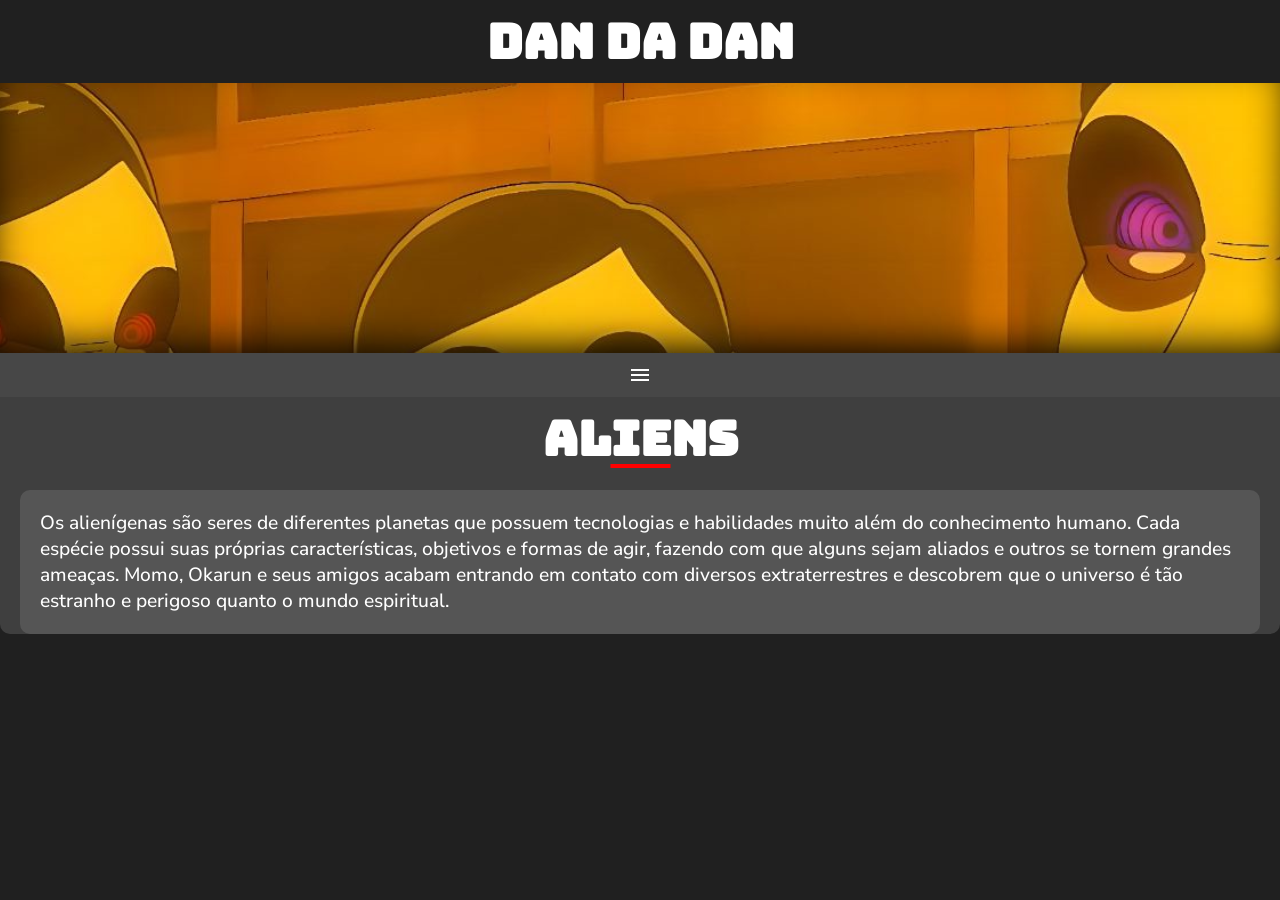
==== aliens.html @ 16c6f101 "Adicionando novas páginas" ====
<!DOCTYPE html>
<html lang="pt-br">
<head>
    <meta charset="UTF-8">
    <meta name="viewport" content="width=device-width, initial-scale=1.0">
    <title>Document</title>
    <link rel="stylesheet" href="estilos/mobile3.css">
    <link rel="stylesheet" href="https://fonts.googleapis.com/css2?family=Material+Symbols+Outlined:opsz,wght,FILL,GRAD@20..48,100..700,0..1,-50..200&icon_names=menu" />
</head>
<body>
     <h1>DAN DA DAN</h1>
    <section id="wallpaper"></section>
    <main>
        
            <header>
                <span id="burguer" class="material-symbols-outlined" onclick="clickMenu()">menu</span>
                <nav id="itens">
                    <ul>
                        <li><a href="index.html">Início</a></li>
                        <li><a href="">Sobre</a></li>
                        <li><a href="">Personagens</a></li>
                        <li><a href="">Contato</a></li>
                    </ul>
                </nav>
            </header>
            <h1>AL<ins>IE</ins>NS</h1>
            <p id="sinopse" >Os alienígenas são seres de diferentes planetas que possuem tecnologias e habilidades muito além do conhecimento humano. Cada espécie possui suas próprias características, objetivos e formas de agir, fazendo com que alguns sejam aliados e outros se tornem grandes ameaças. Momo, Okarun e seus amigos acabam entrando em contato com diversos extraterrestres e descobrem que o universo é tão estranho e perigoso quanto o mundo espiritual.</p>
    </main>

        <script>
            function clickMenu() {
                if (itens.style.display == 'block') {
                itens.style.display = 'none'
                } else {
                itens.style.display = 'block'
                }
            }
        </script>
</body>
</html>
---- estilos/mobile3.css ----
@charset "UTF-8";

@import url('https://fonts.googleapis.com/css2?family=Bungee&display=swap');
@import url('https://fonts.googleapis.com/css2?family=Nunito+Sans:ital,opsz,wght@0,6..12,200..1000;1,6..12,200..1000&display=swap');

* {
    padding: 0px;
    margin: 0px;
}
body::-webkit-scrollbar {
    display: none;
}
html {
    width: 100vw;
    background-color: rgb(32, 32, 32);
}
main {
    background-color: rgb(63, 63, 63);
    margin: auto;
    border-bottom-left-radius: 10px;
    border-bottom-right-radius: 10px;
}
main > #primeirotexto {
    font-size: 1.5em;
    font-weight: 500;
    margin: auto;
    margin: 0px 0px 20px 0px;
    text-align: center;
}
#wallpaper {
    background-image: url('../imagens/serpianos5.jpg');
    background-attachment: fixed;
    background-repeat: no-repeat;
    display: block;
    background-position: top center;
    margin: auto;
    padding: 15vh;
    box-shadow: inset 0px -16px 40px -11px;
    background-size: 107%;

}
#burguer {
    margin-top: 200px;
    background-color: rgb(71, 71, 71);
    color: white;
    display: block;
    margin: auto;
    padding: 10px;
    text-align: center;
    cursor: pointer;
}
#burguer:hover {
    background-color: white;
    color: black;
}
nav {
    display: none;
}
nav > ul {
    list-style-type: none;
    
}
nav > ul > li > a {
    margin-top: 10px;
    display: block;
    text-align: center;
    list-style-type: none;
    color: white;
    line-height: 1.4em;
    text-decoration: none;
    font-size: 1.4em;
    padding: 3.5px;
    font-family: 'Nunito Sans', 'sans-serif';
}
nav > ul > li > a:hover {
    background-color: rgb(63, 63, 63);
}
h1 {
    color: white;
    font-family: 'Bungee', 'sans-serif';
    margin: auto;
    text-align: center;
    padding: 10px;
    font-size: 3em;
}
h1 > ins {
    text-underline-offset: 8px;
    text-decoration-color: red;
}
#sinopse {
    background-color: #555555;
    margin: 10px 20px;
    padding: 20px 20px;
    border-radius: 10px;
    font-weight: 500;
    font-size: 1.2em;
    color: white;
    font-family: 'Nunito Sans', 'sans-serif';
}
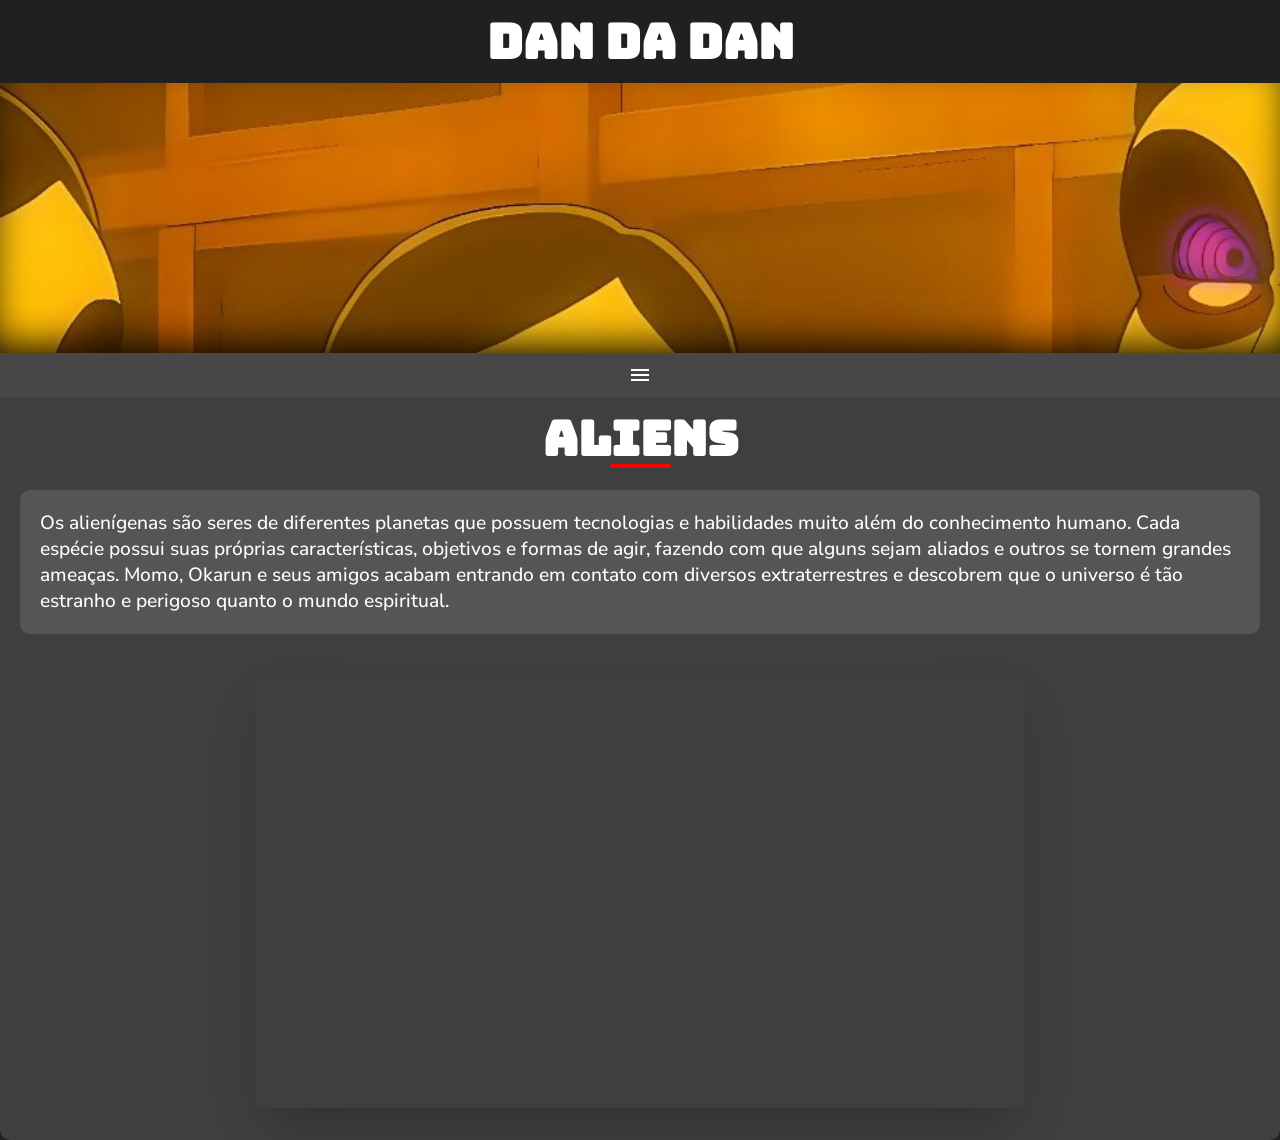
==== commit 2d4ec688: "testando hero dos aliens" ====
--- a/aliens.html
+++ b/aliens.html
@@ -25,6 +25,49 @@
             </header>
             <h1>AL<ins>IE</ins>NS</h1>
             <p id="sinopse" >Os alienígenas são seres de diferentes planetas que possuem tecnologias e habilidades muito além do conhecimento humano. Cada espécie possui suas próprias características, objetivos e formas de agir, fazendo com que alguns sejam aliados e outros se tornem grandes ameaças. Momo, Okarun e seus amigos acabam entrando em contato com diversos extraterrestres e descobrem que o universo é tão estranho e perigoso quanto o mundo espiritual.</p>
+               <section class="container">
+                <div class="slider-wrapper" >
+                    <div class="slider" >
+                        <img id="slide-1" src="" alt="">
+                        <img id="slide-2" src="" alt="">
+                        <img id="slide-3" src="" alt="">
+                        <img id="slide-4" src="" alt="">
+                        <img id="slide-5" src="" alt="">
+                        <img id="slide-6" src="" alt="">
+                        <img id="slide-7" src="" alt="">
+                        <img id="slide-8" src="" alt="">
+                        <img id="slide-9" src="" alt="">
+                        <img id="slide-10" src="" alt="">
+                        <img id="slide-11" src="" alt="">
+                        <img id="slide-12" src="" alt="">
+                        <img id="slide-13" src="" alt="">
+                        <img id="slide-14" src="" alt="">
+                        <img id="slide-15" src="" alt="">
+                        <img id="slide-16" src="" alt="">
+                        <img id="slide-17" src="" alt="">
+                        <img id="slide-18" src="" alt="">
+                    </div>
+                    <div class="slider-nav"></div>
+                    <a href="#slide-1"></a>
+                    <a href="#slide-2"></a>
+                    <a href="#slide-3"></a>
+                    <a href="#slide-4"></a>
+                    <a href="#slide-5"></a>
+                    <a href="#slide-6"></a>
+                    <a href="#slide-7"></a>
+                    <a href="#slide-8"></a>
+                    <a href="#slide-9"></a>
+                    <a href="#slide-10"></a>
+                    <a href="#slide-11"></a>
+                    <a href="#slide-12"></a>
+                    <a href="#slide-13"></a>
+                    <a href="#slide-14"></a>
+                    <a href="#slide-15"></a>
+                    <a href="#slide-16"></a>
+                    <a href="#slide-17"></a>
+                    <a href="#slide-18"></a>
+                </div>
+            </section>
     </main>
 
         <script>
--- a/estilos/mobile3.css
+++ b/estilos/mobile3.css
@@ -36,7 +36,7 @@
     margin: auto;
     padding: 15vh;
     box-shadow: inset 0px -16px 40px -11px;
-    background-size: 107%;
+    background-size: 120%;
 
 }
 #burguer {
@@ -97,3 +97,58 @@
     color: white;
     font-family: 'Nunito Sans', 'sans-serif';
 }
+.container {
+    padding: 2em;
+}
+.slider-wrapper {
+    position: relative;
+    max-width: 48rem;
+    margin: 0 auto;
+
+}
+.slider {
+    display: flex;
+    aspect-ratio: 16 / 9;
+    overflow-x: auto;
+    scroll-snap-type: x mandatory;
+    scroll-behavior: smooth;
+    box-shadow: 0 1.5rem 3rem -0.75rem hsla(0, 0%, 0%, 0.25);
+    border-radius: 0.5rem;
+}
+.slider img {
+    flex: 1 0 100%;
+    scroll-snap-align: start;
+    object-fit: cover;
+}
+.slider-nav {
+    display: flex;
+    column-gap: 1rem;
+    position: absolute;
+    bottom: 1.25rem;
+    left: 50%;
+    transform: translateX(-50%);
+    z-index: 1;
+}
+.slider-nav a{
+    width: 0.5rem;
+    height: 0.5rem;
+    border-radius: 50%;
+    background-color: #fff;
+    opacity: 0.75;
+    transition: opacity ease 250ms;
+}
+.slider-nav a:hover {
+    opacity: 1;
+}
+.slider::-webkit-scrollbar {
+    display: none; /* Safari and Chrome */
+}
+#slide-1 {
+        object-position: center top;
+}
+#slide-2 {
+        object-position: center 20%;
+}
+#slide-3 {
+        object-position: center top;
+}
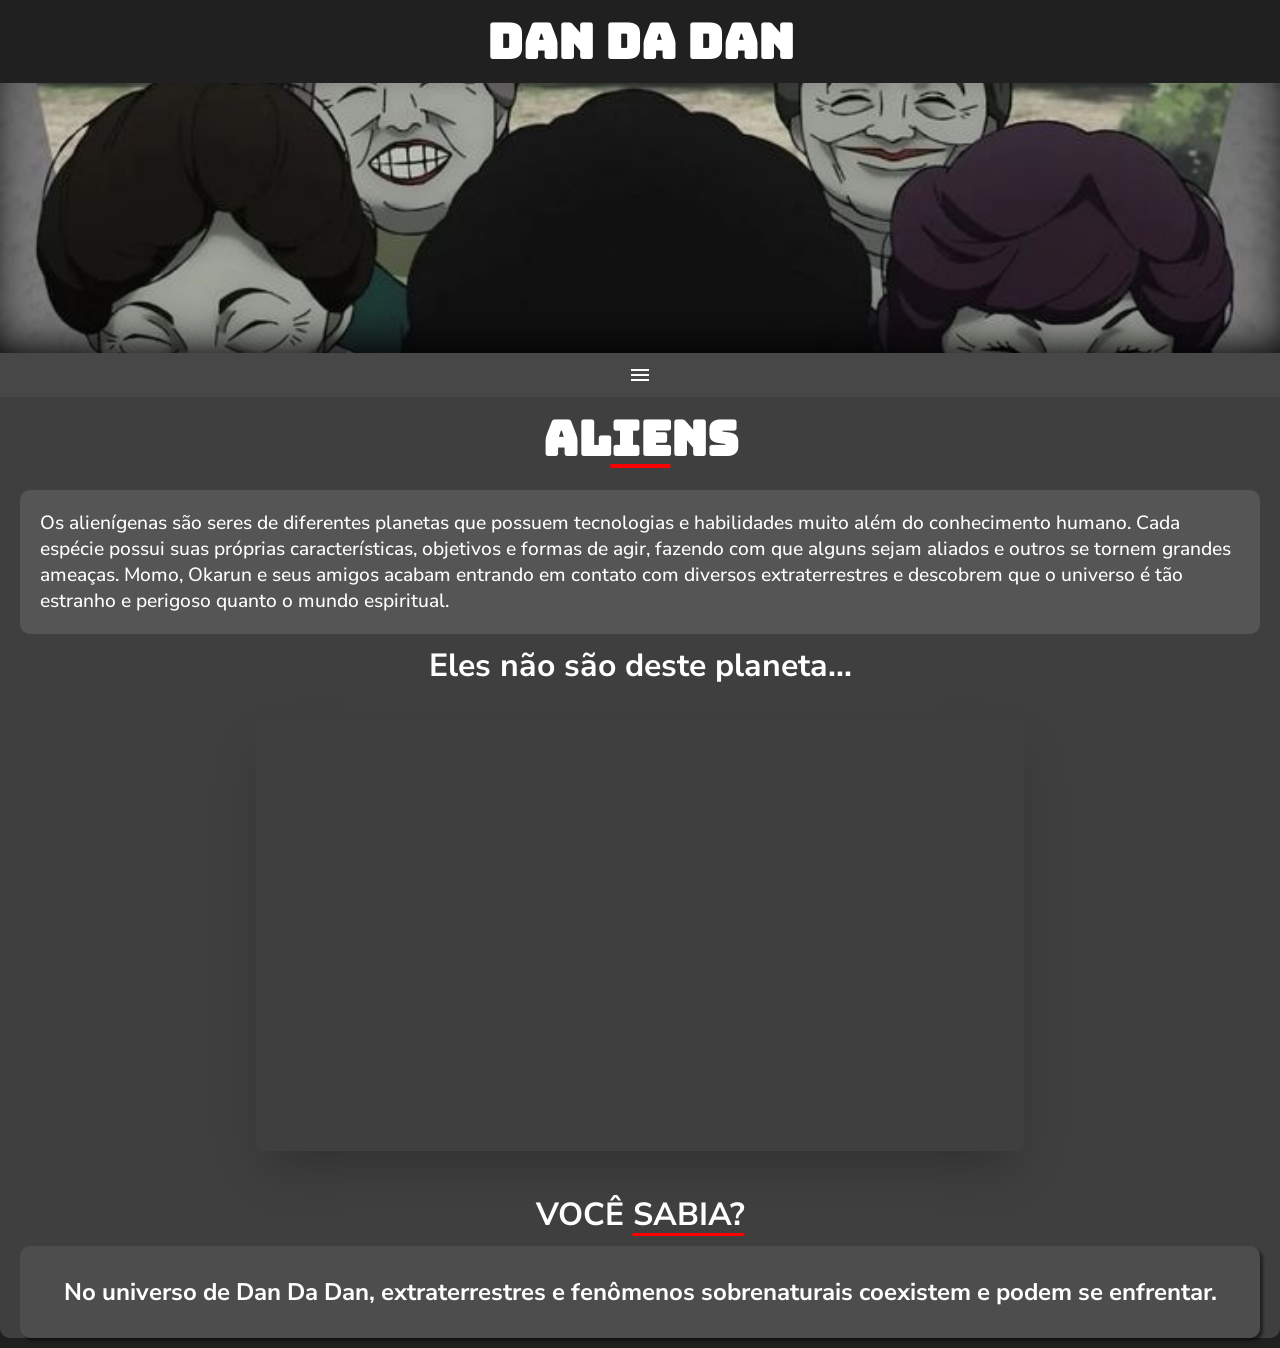
==== commit f165a421: "testando hero aliens" ====
--- a/aliens.html
+++ b/aliens.html
@@ -25,6 +25,7 @@
             </header>
             <h1>AL<ins>IE</ins>NS</h1>
             <p id="sinopse" >Os alienígenas são seres de diferentes planetas que possuem tecnologias e habilidades muito além do conhecimento humano. Cada espécie possui suas próprias características, objetivos e formas de agir, fazendo com que alguns sejam aliados e outros se tornem grandes ameaças. Momo, Okarun e seus amigos acabam entrando em contato com diversos extraterrestres e descobrem que o universo é tão estranho e perigoso quanto o mundo espiritual.</p>
+            <h2>Eles não são deste planeta... </h2>
                <section class="container">
                 <div class="slider-wrapper" >
                     <div class="slider" >
@@ -68,6 +69,12 @@
                     <a href="#slide-18"></a>
                 </div>
             </section>
+                <h2 id="vocesabia">VOCÊ <strong><ins>SABIA?</ins></strong></h2>
+                <section id="cardcuriosidades">
+                <section id="textocuriosidades">
+                    <p>No universo de Dan Da Dan, extraterrestres e fenômenos sobrenaturais coexistem e podem se enfrentar.</p>
+                </section>
+            </section>
     </main>
 
         <script>
--- a/estilos/mobile3.css
+++ b/estilos/mobile3.css
@@ -28,15 +28,15 @@
     text-align: center;
 }
 #wallpaper {
-    background-image: url('../imagens/serpianos5.jpg');
+    background-image: url('../imagens/aliens.jpg');
     background-attachment: fixed;
     background-repeat: no-repeat;
     display: block;
-    background-position: top center;
+    background-position: center 3%;
     margin: auto;
     padding: 15vh;
     box-shadow: inset 0px -16px 40px -11px;
-    background-size: 120%;
+    background-size: 100%;
 
 }
 #burguer {
@@ -96,6 +96,14 @@
     font-size: 1.2em;
     color: white;
     font-family: 'Nunito Sans', 'sans-serif';
+}
+h2 {
+    color: white;
+    font-family: 'Nunito Sans', 'sans-serif';
+    text-align: center;
+    margin-top: 20px;
+    font-size: 2em;
+    margin: auto;
 }
 .container {
     padding: 2em;
@@ -152,3 +160,41 @@
 #slide-3 {
         object-position: center top;
 }
+#vocesabia {
+    font-weight: bold;
+    margin-top: 10px;
+}
+#vocesabia ins {
+    text-underline-offset: 8px;
+    text-decoration-color: red;
+}
+#cardcuriosidades {
+    box-shadow: 3px 3px 3px rgba(0, 0, 0, 0.493);
+    position: relative;
+    background-image: url('../imagens/aliens1.jpg' ) ;
+    background-position: center 40%;
+    background-size: cover;
+    color: white;
+    background-color: #555555;
+    margin: 10px 20px;
+    padding: 30px 20px;
+    border-radius: 10px;
+    font-weight: 500;
+    font-size: 1.5em;
+    font-family: 'Nunito Sans', 'sans-serif';
+}
+#textocuriosidades {
+    font-weight: bold;
+    text-align: center;
+}
+#cardcuriosidades > * {
+    z-index: 1;
+    position: relative;
+}
+#cardcuriosidades::before {
+    content: "";
+    position: absolute;
+    inset: 0;
+    background: rgba(0, 0, 0, 0.089);
+    border-radius: 10px;
+}
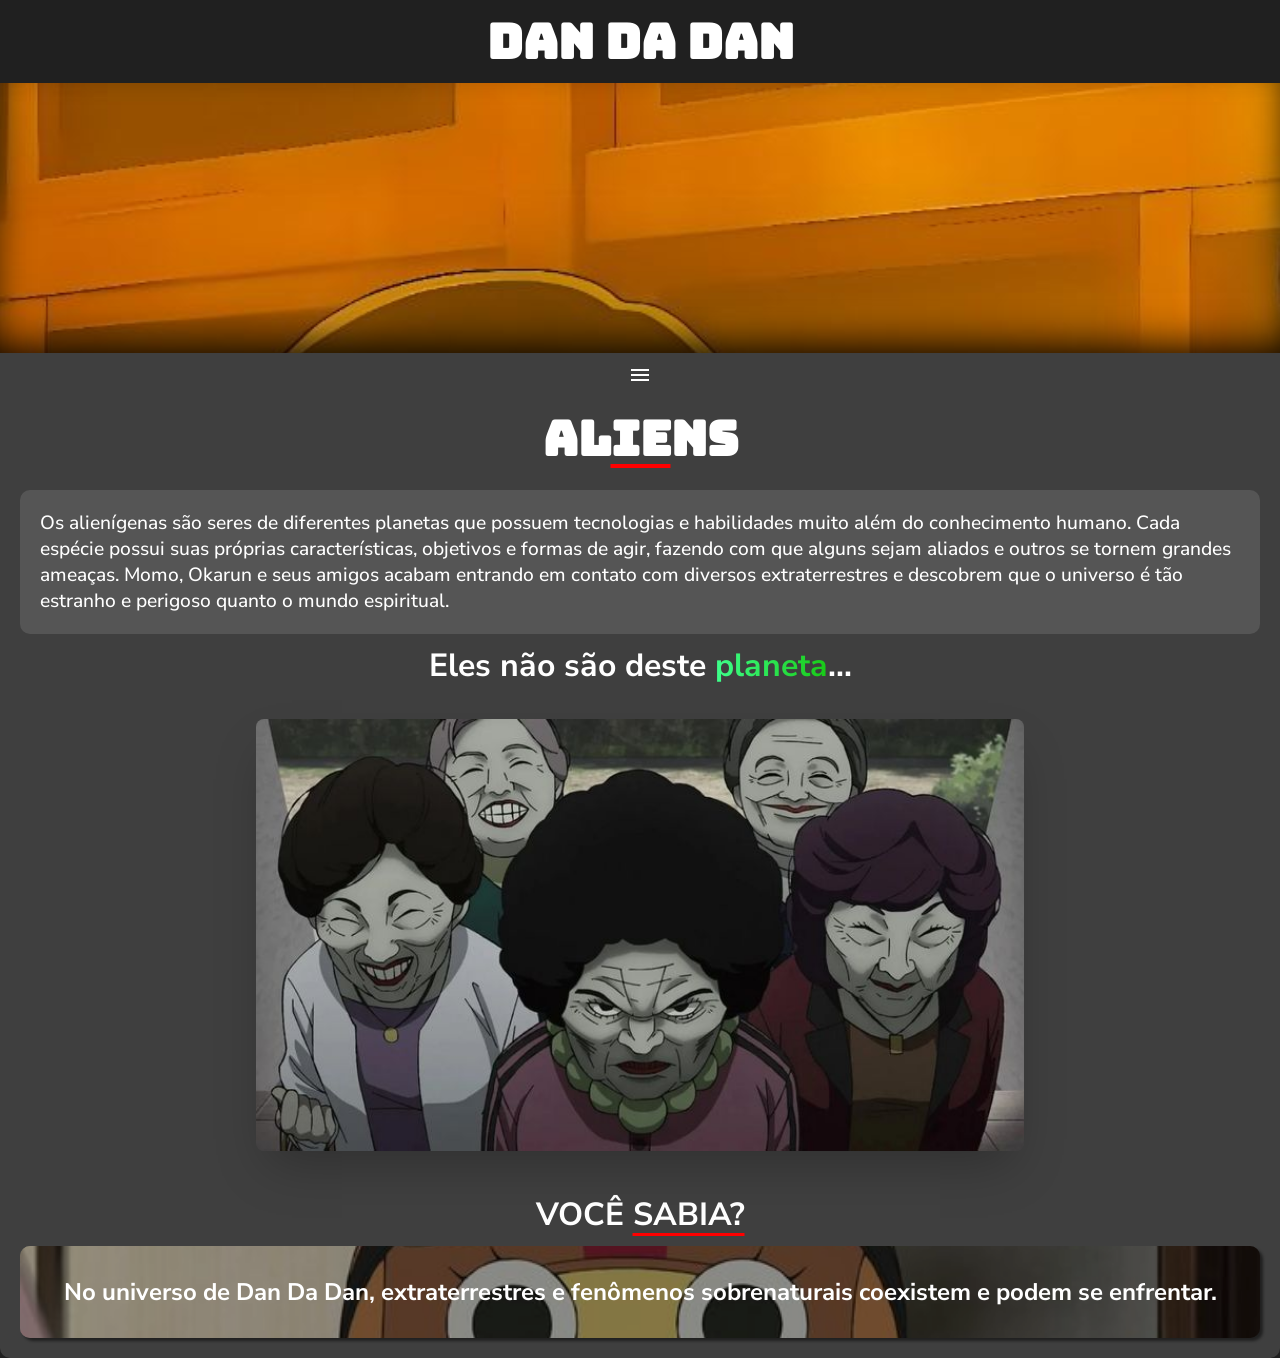
==== commit 5463f303: "Quase acabando" ====
--- a/aliens.html
+++ b/aliens.html
@@ -25,21 +25,21 @@
             </header>
             <h1>AL<ins>IE</ins>NS</h1>
             <p id="sinopse" >Os alienígenas são seres de diferentes planetas que possuem tecnologias e habilidades muito além do conhecimento humano. Cada espécie possui suas próprias características, objetivos e formas de agir, fazendo com que alguns sejam aliados e outros se tornem grandes ameaças. Momo, Okarun e seus amigos acabam entrando em contato com diversos extraterrestres e descobrem que o universo é tão estranho e perigoso quanto o mundo espiritual.</p>
-            <h2>Eles não são deste planeta... </h2>
+            <h2>Eles não são deste <span><strong><ins>planeta</ins></strong></span>... </h2>
                <section class="container">
                 <div class="slider-wrapper" >
                     <div class="slider" >
-                        <img id="slide-1" src="" alt="">
-                        <img id="slide-2" src="" alt="">
-                        <img id="slide-3" src="" alt="">
-                        <img id="slide-4" src="" alt="">
-                        <img id="slide-5" src="" alt="">
-                        <img id="slide-6" src="" alt="">
-                        <img id="slide-7" src="" alt="">
-                        <img id="slide-8" src="" alt="">
-                        <img id="slide-9" src="" alt="">
-                        <img id="slide-10" src="" alt="">
-                        <img id="slide-11" src="" alt="">
+                        <img id="slide-1" src="imagens/aliens.jpg" alt="">
+                        <img id="slide-2" src="imagens/aliens2.jpg" alt="">
+                        <img id="slide-3" src="imagens/boxeador1.jpg" alt="">
+                        <img id="slide-4" src="imagens/exoesqueleto.jpg" alt="">
+                        <img id="slide-5" src="imagens/Granny & Serpo.jpg" alt="">
+                        <img id="slide-6" src="imagens/serpianos.jpg" alt="">
+                        <img id="slide-7" src="imagens/serpianos3.jpg" alt="">
+                        <img id="slide-8" src="imagens/serpianos4.jpg" alt="">
+                        <img id="slide-9" src="imagens/serpianos6.jpg" alt="">
+                        <img id="slide-10" src="imagens/vamola1.jpg" alt="">
+                        <img id="slide-11" src="imagens/" alt="">
                         <img id="slide-12" src="" alt="">
                         <img id="slide-13" src="" alt="">
                         <img id="slide-14" src="" alt="">
--- a/estilos/mobile3.css
+++ b/estilos/mobile3.css
@@ -19,6 +19,7 @@
     margin: auto;
     border-bottom-left-radius: 10px;
     border-bottom-right-radius: 10px;
+    padding-bottom: 10px;
 }
 main > #primeirotexto {
     font-size: 1.5em;
@@ -28,15 +29,15 @@
     text-align: center;
 }
 #wallpaper {
-    background-image: url('../imagens/aliens.jpg');
+    background-image: url('../imagens/serpianos5.jpg');
     background-attachment: fixed;
     background-repeat: no-repeat;
     display: block;
-    background-position: center 3%;
+    background-position: center 1%;
     margin: auto;
     padding: 15vh;
     box-shadow: inset 0px -16px 40px -11px;
-    background-size: 100%;
+    background-size: 160%;
 
 }
 #burguer {
@@ -104,6 +105,12 @@
     margin-top: 20px;
     font-size: 2em;
     margin: auto;
+}
+span {
+    background: linear-gradient(to right,#3EFF8B, #18c915);
+    background-clip: text;
+    -webkit-background-clip: text;
+    color: transparent;
 }
 .container {
     padding: 2em;
@@ -151,14 +158,14 @@
 .slider::-webkit-scrollbar {
     display: none; /* Safari and Chrome */
 }
-#slide-1 {
-        object-position: center top;
-}
-#slide-2 {
-        object-position: center 20%;
-}
 #slide-3 {
-        object-position: center top;
+    object-position: center;
+}
+#slide-4 {
+    object-position: center 30%;
+}
+#slide-8 {
+    object-position: center 25%;
 }
 #vocesabia {
     font-weight: bold;
@@ -171,8 +178,8 @@
 #cardcuriosidades {
     box-shadow: 3px 3px 3px rgba(0, 0, 0, 0.493);
     position: relative;
-    background-image: url('../imagens/aliens1.jpg' ) ;
-    background-position: center 40%;
+    background-image: url('../imagens/chikichika1.jpg' ) ;
+    background-position: center 20%;
     background-size: cover;
     color: white;
     background-color: #555555;
@@ -195,6 +202,6 @@
     content: "";
     position: absolute;
     inset: 0;
-    background: rgba(0, 0, 0, 0.089);
+    background: rgba(0, 0, 0, 0.322);
     border-radius: 10px;
 }
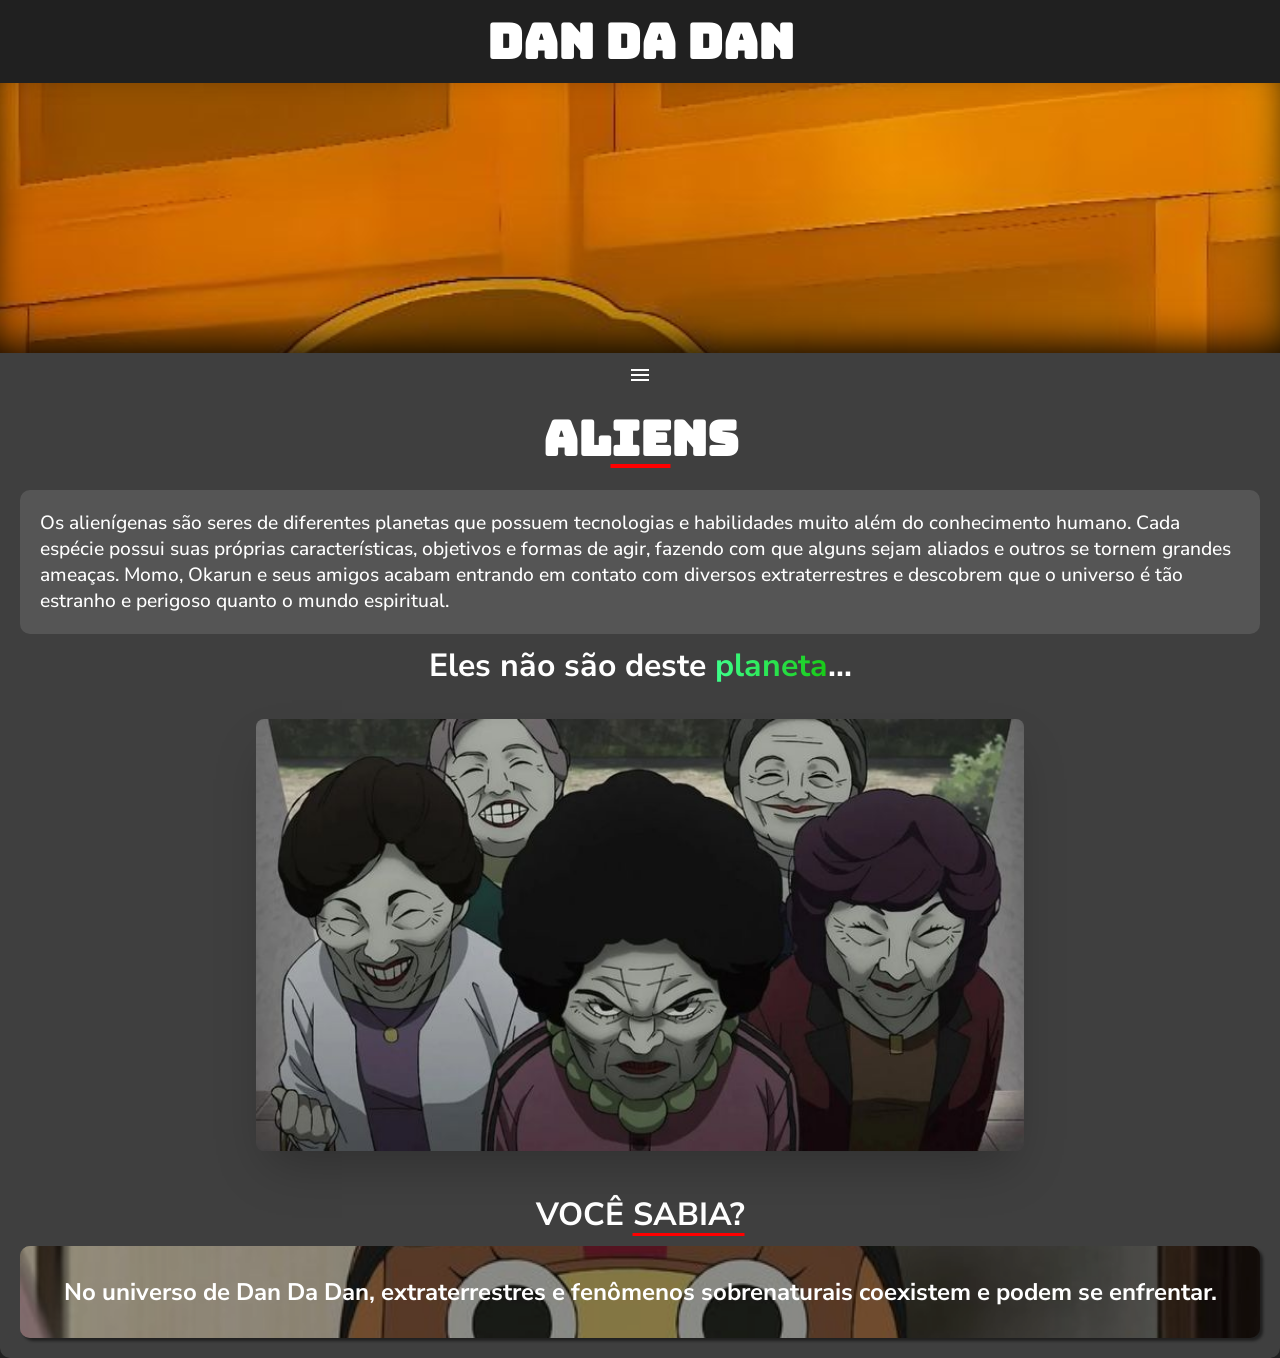
==== commit be09bcc3: "Mobile first quase finalizado..." ====
--- a/aliens.html
+++ b/aliens.html
@@ -17,9 +17,8 @@
                 <nav id="itens">
                     <ul>
                         <li><a href="index.html">Início</a></li>
-                        <li><a href="">Sobre</a></li>
-                        <li><a href="">Personagens</a></li>
-                        <li><a href="">Contato</a></li>
+                        <li><a href="#universo">Sobrenatural</a></li>
+                        <li><a href="#contato">Contato</a></li>
                     </ul>
                 </nav>
             </header>
--- a/estilos/mobile3.css
+++ b/estilos/mobile3.css
@@ -37,8 +37,7 @@
     margin: auto;
     padding: 15vh;
     box-shadow: inset 0px -16px 40px -11px;
-    background-size: 160%;
-
+    background-size: 165%;
 }
 #burguer {
     margin-top: 200px;
@@ -59,7 +58,6 @@
 }
 nav > ul {
     list-style-type: none;
-    
 }
 nav > ul > li > a {
     margin-top: 10px;
@@ -119,7 +117,6 @@
     position: relative;
     max-width: 48rem;
     margin: 0 auto;
-
 }
 .slider {
     display: flex;
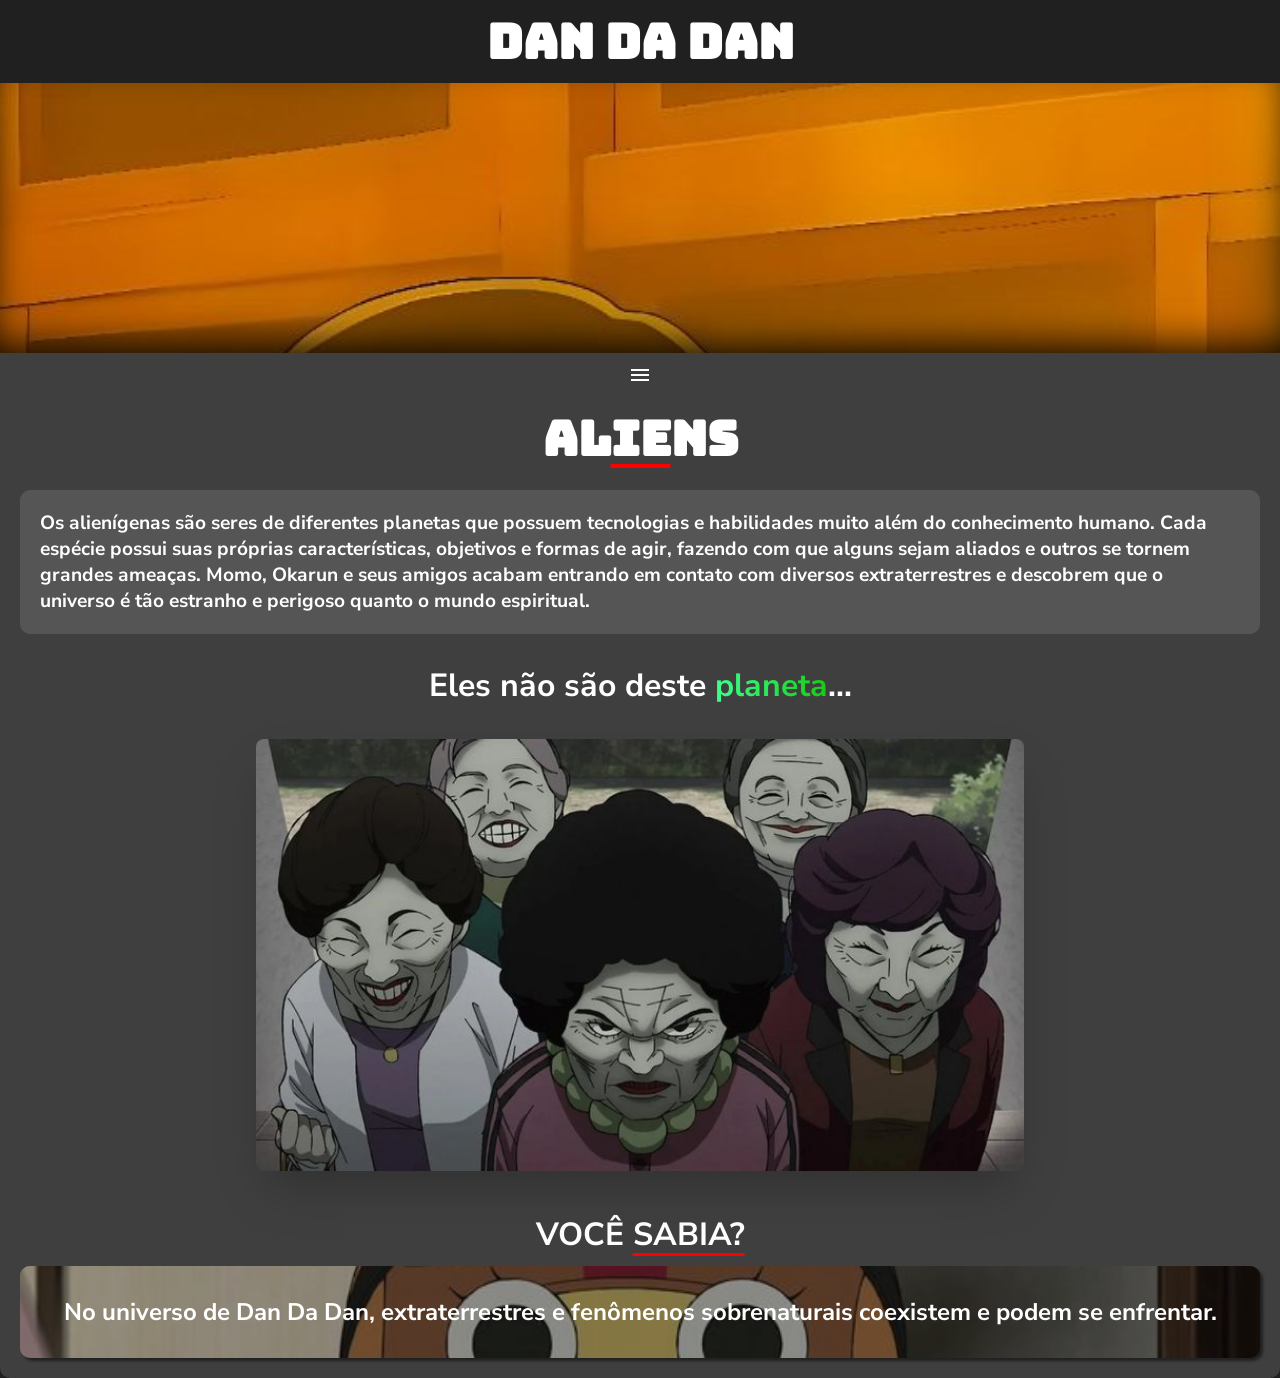
==== commit 8e9d931c: "começando breakpoint dos espiritos" ====
--- a/aliens.html
+++ b/aliens.html
@@ -39,13 +39,6 @@
                         <img id="slide-9" src="imagens/serpianos6.jpg" alt="">
                         <img id="slide-10" src="imagens/vamola1.jpg" alt="">
                         <img id="slide-11" src="imagens/" alt="">
-                        <img id="slide-12" src="" alt="">
-                        <img id="slide-13" src="" alt="">
-                        <img id="slide-14" src="" alt="">
-                        <img id="slide-15" src="" alt="">
-                        <img id="slide-16" src="" alt="">
-                        <img id="slide-17" src="" alt="">
-                        <img id="slide-18" src="" alt="">
                     </div>
                     <div class="slider-nav"></div>
                     <a href="#slide-1"></a>
@@ -59,13 +52,6 @@
                     <a href="#slide-9"></a>
                     <a href="#slide-10"></a>
                     <a href="#slide-11"></a>
-                    <a href="#slide-12"></a>
-                    <a href="#slide-13"></a>
-                    <a href="#slide-14"></a>
-                    <a href="#slide-15"></a>
-                    <a href="#slide-16"></a>
-                    <a href="#slide-17"></a>
-                    <a href="#slide-18"></a>
                 </div>
             </section>
                 <h2 id="vocesabia">VOCÊ <strong><ins>SABIA?</ins></strong></h2>
--- a/estilos/mobile3.css
+++ b/estilos/mobile3.css
@@ -91,7 +91,7 @@
     margin: 10px 20px;
     padding: 20px 20px;
     border-radius: 10px;
-    font-weight: 500;
+    font-weight: 700;
     font-size: 1.2em;
     color: white;
     font-family: 'Nunito Sans', 'sans-serif';
@@ -100,9 +100,8 @@
     color: white;
     font-family: 'Nunito Sans', 'sans-serif';
     text-align: center;
-    margin-top: 20px;
+    margin-top: 30px;
     font-size: 2em;
-    margin: auto;
 }
 span {
     background: linear-gradient(to right,#3EFF8B, #18c915);
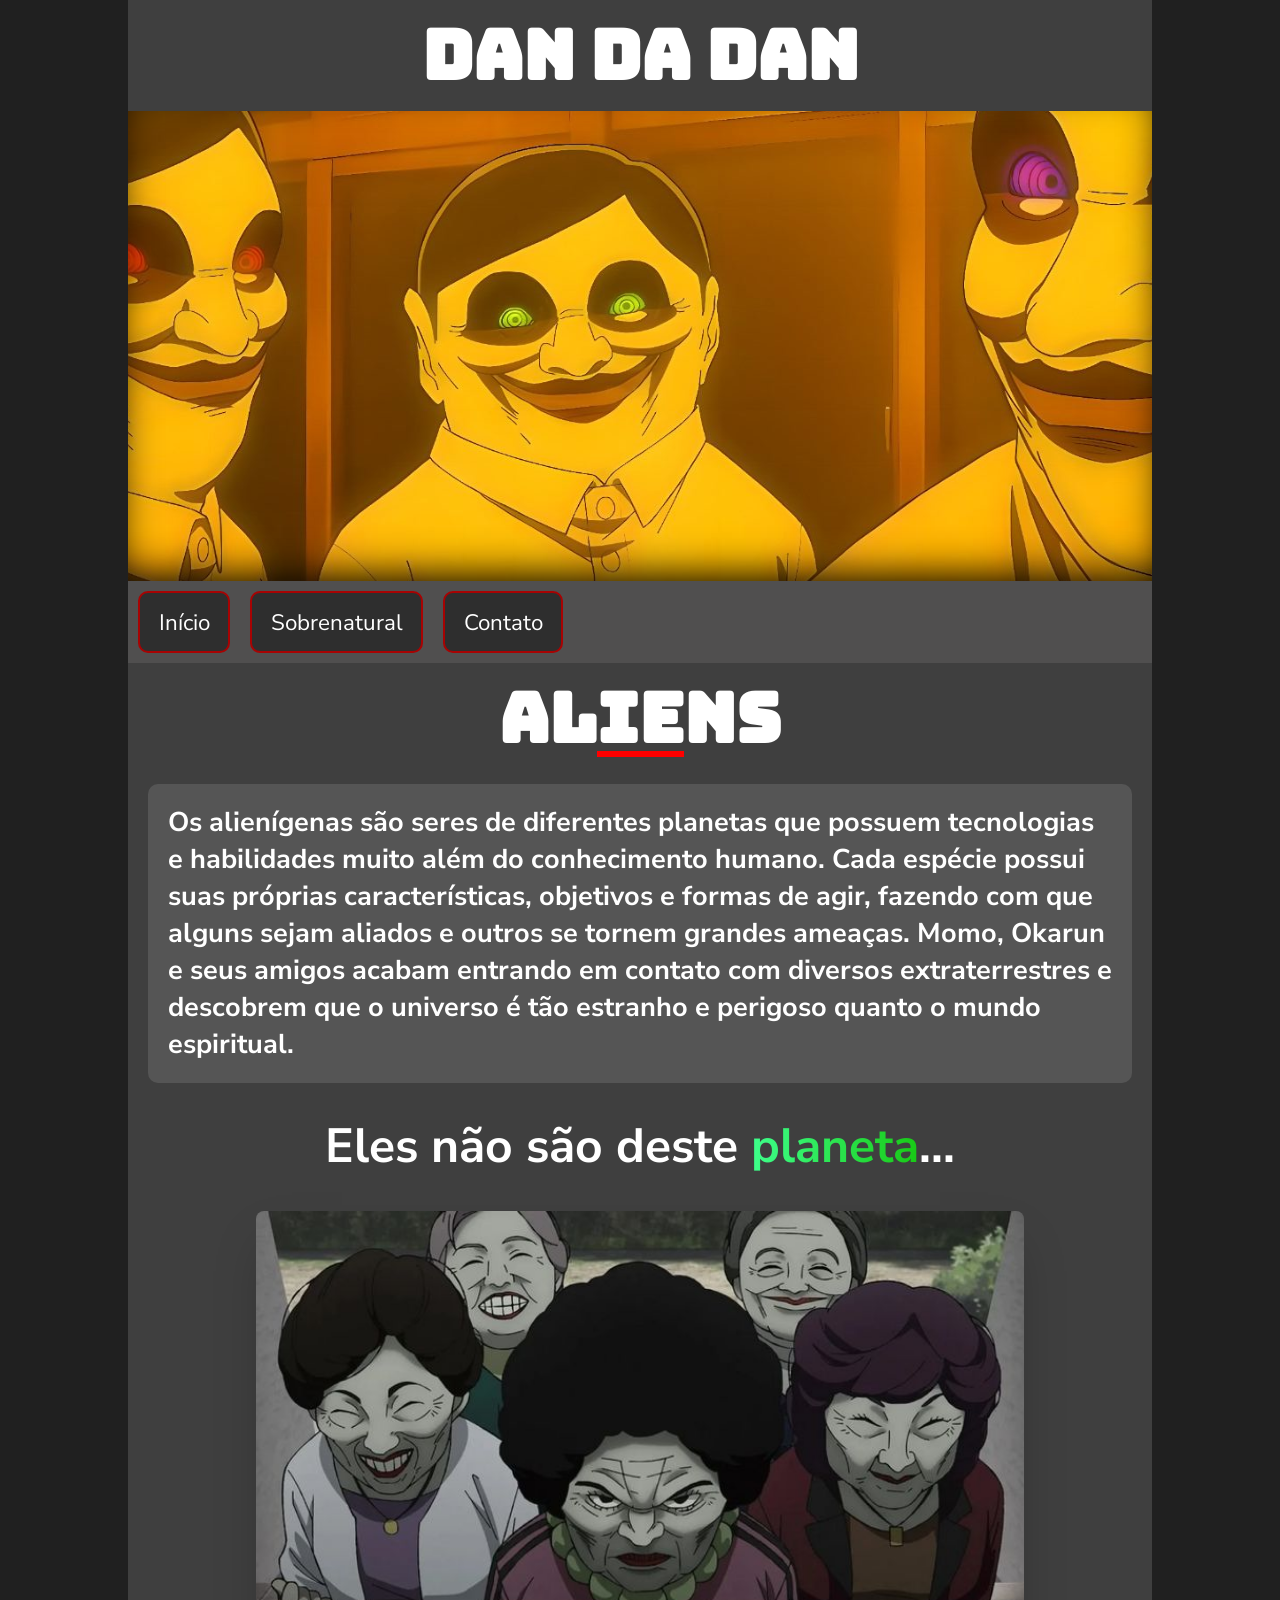
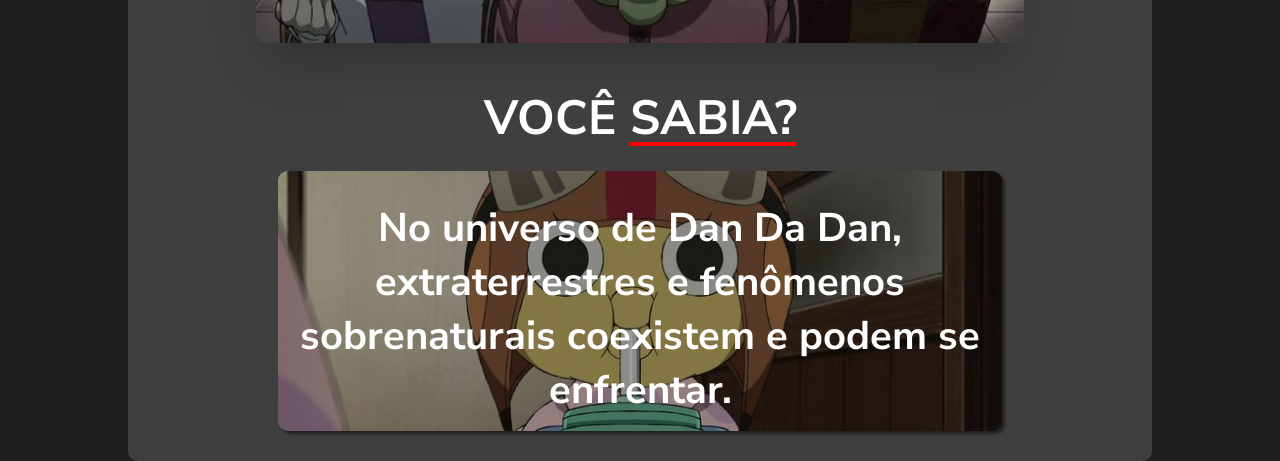
==== commit cfd65029: "Responsividade para telas maiores feita." ====
--- a/aliens.html
+++ b/aliens.html
@@ -8,11 +8,12 @@
     <link rel="stylesheet" href="https://fonts.googleapis.com/css2?family=Material+Symbols+Outlined:opsz,wght,FILL,GRAD@20..48,100..700,0..1,-50..200&icon_names=menu" />
 </head>
 <body>
-     <h1>DAN DA DAN</h1>
-    <section id="wallpaper"></section>
+   
     <main>
         
             <header>
+                <h1>DAN DA DAN</h1>
+                <section id="wallpaper"></section>
                 <span id="burguer" class="material-symbols-outlined" onclick="clickMenu()">menu</span>
                 <nav id="itens">
                     <ul>
--- a/estilos/mobile3.css
+++ b/estilos/mobile3.css
@@ -201,3 +201,165 @@
     background: rgba(0, 0, 0, 0.322);
     border-radius: 10px;
 }
+
+/* TABLET / CELULAR DEITADO */
+
+@media screen and (min-width: 650px) and (max-width: 992px) {
+      main {
+        width: 80%;
+    }
+    #dandadan {
+        font-size: 3.6em;
+    }
+    #wallpaper {
+        background-position: center 1%;
+        background-size: 143%;
+        height: 180px;
+    }
+    h1 {
+        font-size: 3.6em;
+    }
+    #sinopse {
+        font-size: 1.5em;
+    }
+    h2 {
+    font-size: 2.7em;
+    } 
+    h2 > br {
+        display: none;
+    }
+    #cardcuriosidades {
+    margin: 20px 60px;
+    font-size: 1.9em;
+    height: 200px;
+    }
+}
+
+/* DESTKOP / TELAS GRANDES */
+
+@media screen and (min-width: 922px) and (max-width: 1200px) {
+    main {
+        width: 80%;
+    }
+    #dandadan {
+        font-size: 4em;
+    }
+    #wallpaper {
+        background-position: center 1%;
+        background-size: 103%;
+        height: 180px;
+    }
+    #burguer {
+        display: none;
+    }
+    nav {
+        display: block !important;
+    }
+    nav > a {
+        background-color: #292929;
+        
+        }
+    nav > ul {
+        display: flex;
+        justify-content: left;
+        padding: 10px;
+        background-color: rgb(80, 79, 79);
+    }
+    nav > ul > li {
+        margin-right: 20px;
+        font-size: 1em;
+        background-color: rgb(46, 46, 46);
+        border-radius: 10px;
+        padding: 0px 15px;
+        padding-bottom: 10px;
+        border: 2px rgb(167, 3, 3) solid;
+    }
+    nav > ul > li > a:hover {
+         background-color: rgb(46, 46, 46);
+    }
+    nav ul> li:hover {
+        box-shadow: 0px 0px 10px red;
+    }
+    h1 {
+        font-size: 4em;
+    }
+    #sinopse {
+        font-size: 1.9em;
+    }
+    h2 {
+    font-size: 2.9em;
+    } 
+    h2 > br {
+        display: none;
+    }
+    #cardcuriosidades {
+    margin: 20px 150px;
+    font-size: 2.1em;
+    height: 200px;
+    }
+}
+/* TELAS GRANDES */
+
+@media screen and (min-width: 1200px){ 
+     main {
+        width: 80%;       
+    }
+    #dandadan {
+        font-size: 4.5em;
+    }
+    #wallpaper {
+        background-position: center 1%;
+        background-size: 83%;
+        height: 200px;
+    }
+    #burguer {
+        display: none;
+    }
+    nav {
+        display: block;
+        display: block !important;
+    }
+    nav > a {
+        background-color: #292929;
+        
+        }
+    nav > ul {
+        display: flex;
+        justify-content: left;
+        padding: 10px;
+        background-color: rgb(80, 79, 79);
+    }
+    nav > ul > li {
+        margin-right: 20px;
+        font-size: 1em;
+        background-color: rgb(46, 46, 46);
+        border-radius: 10px;
+        padding: 0px 15px;
+        padding-bottom: 10px;
+        border: 2px rgb(167, 3, 3) solid;
+    }
+    nav > ul > li > a:hover {
+         background-color: rgb(46, 46, 46);
+    }
+    nav ul> li:hover {
+        box-shadow: 0px 0px 10px red;
+    }
+    h1 {
+        font-size: 4.3em;
+    }
+    #sinopse {
+        font-size: 1.7em;
+    }
+    h2 {
+    font-size: 3em;
+    } 
+    h2 > br {
+        display: none;
+    }
+    #cardcuriosidades {
+    margin: 20px 150px;
+    font-size: 2.5em;
+    height: 200px;
+    }
+}
+
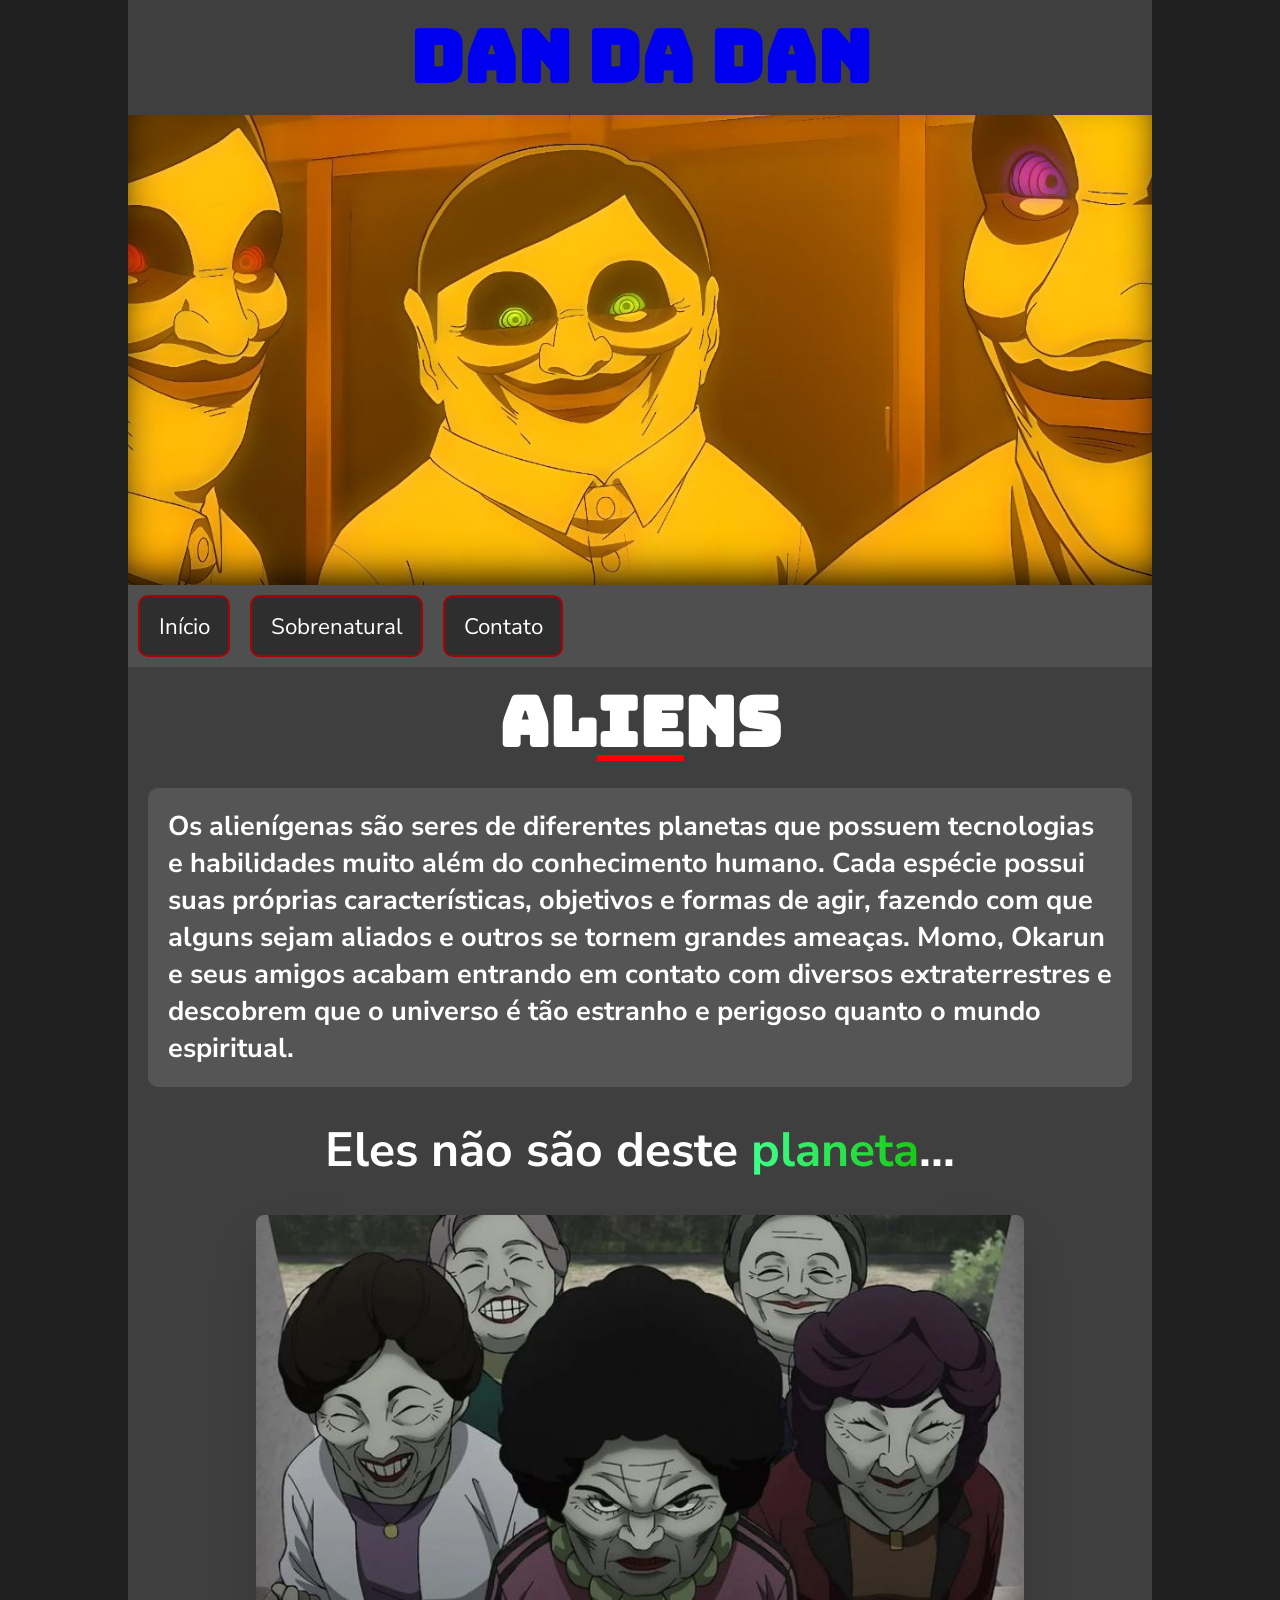
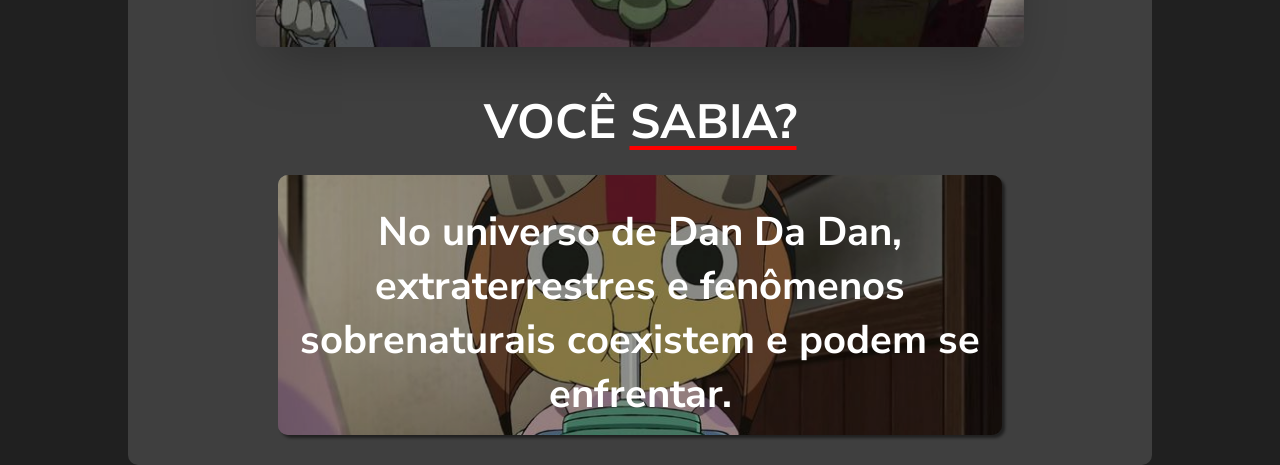
==== commit 594c4d25: "fiz alguns ajustes" ====
--- a/aliens.html
+++ b/aliens.html
@@ -12,7 +12,7 @@
     <main>
         
             <header>
-                <h1>DAN DA DAN</h1>
+                <h1 id="dandadan" ><a href="index.html">DAN DA DAN</a></h1>
                 <section id="wallpaper"></section>
                 <span id="burguer" class="material-symbols-outlined" onclick="clickMenu()">menu</span>
                 <nav id="itens">
--- a/estilos/mobile3.css
+++ b/estilos/mobile3.css
@@ -85,6 +85,12 @@
 h1 > ins {
     text-underline-offset: 8px;
     text-decoration-color: red;
+}
+#dandadan a{
+    text-decoration: none;
+}
+#dandadan  a:visited {
+    color: white;
 }
 #sinopse {
     background-color: #555555;
@@ -207,14 +213,15 @@
 @media screen and (min-width: 650px) and (max-width: 992px) {
       main {
         width: 80%;
+        background-color: red;
     }
     #dandadan {
         font-size: 3.6em;
     }
     #wallpaper {
         background-position: center 1%;
-        background-size: 143%;
-        height: 180px;
+        background-size: 117.9%;
+        height: 100px;
     }
     h1 {
         font-size: 3.6em;
